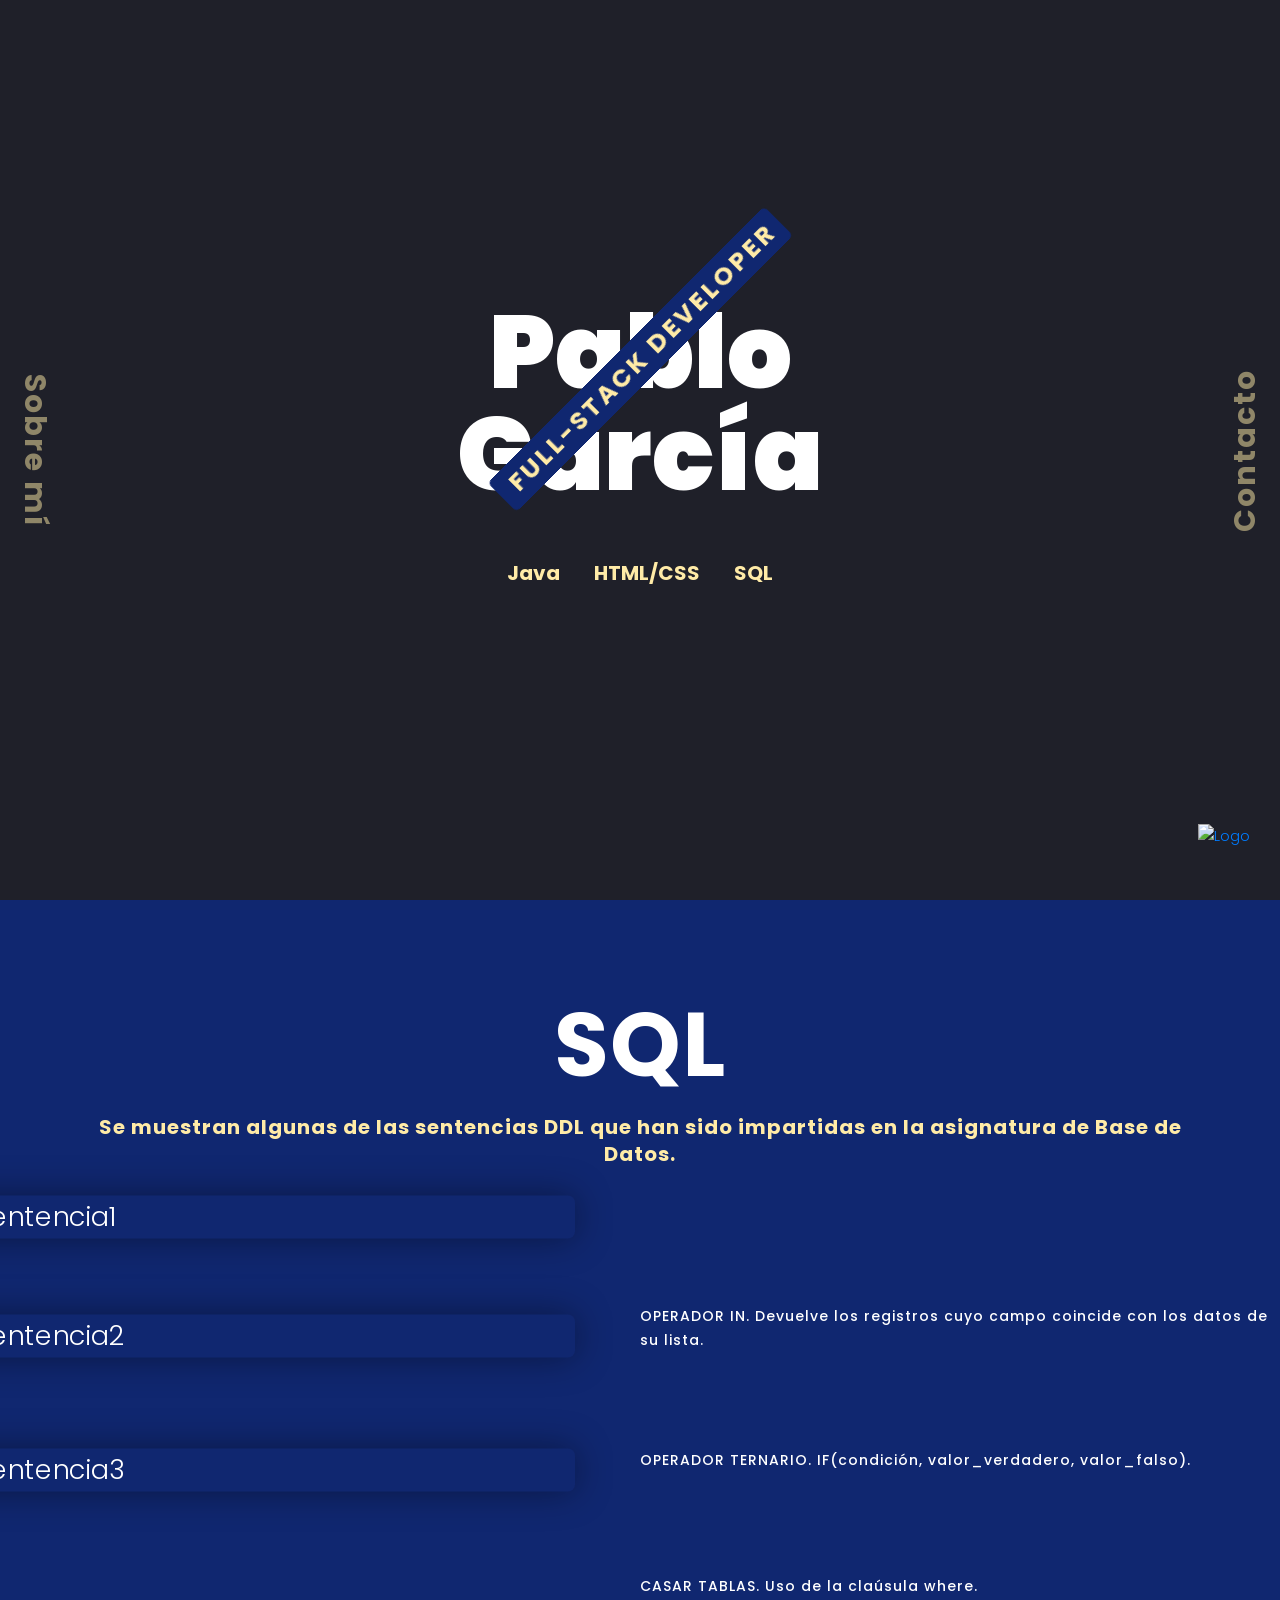
==== index.html @ b8b866cf "Web de Pablo García" ====
<!DOCTYPE html>
<html lang="en" >
<head>
  <meta charset="UTF-8">
  <title>Mi Landing Page</title>
  <link rel='stylesheet' href='https://cdnjs.cloudflare.com/ajax/libs/twitter-bootstrap/4.5.0/css/bootstrap.min.css'><link rel="stylesheet" href="./style.css">

</head>
<body>
<div class="hero-section">	
		<div class="about-text hover-target">Sobre mí</div>
		<div class="contact-text hover-target">Contacto</div>
		<div class="section-center">
			<div class="container-fluid">
				<div class="row justify-content-center">
					<div class="col-12 text-center">
						<h1>Pablo<br>García</h1>
					</div>
					<div class="col-12 text-center mb-2">
						<div class="dancing"><span>Full-stack developer</span></div>
					</div>
					<div class="col-12 text-center">
						<p>
							<span class="travel hover-target">Java</span> 
							<span class="wildlife hover-target">HTML/CSS</span> 
							<span class="nature hover-target">SQL</span>
						</p>
					</div>
				</div>
			</div>
		</div>
	</div>	
	<div class="about-section">	
		<div class="about-close hover-target"></div>
		<div class="section-center">
			<div class="container">
				<div class="row justify-content-center">
					<div class="col-12 text-center">
						<img src="https://i.ibb.co/6rzmS0B/Whats-App-Image-2024-04-01-at-13-31-17.jpg" alt="">
					</div>
					<div class="col-12 text-center">
						<p class="mb-0"><span>Sobre mí</span></p>
					</div>
					<div class="col-lg-8 text-center mt-3">
						<p class="mb-1">Estudiante del Ciclo Formativo de Grado Superior de Desarrollo de Aplicaciones Web en la academia Core Networks Sevilla con un amplio conocimiento en programación (Java, C#), bases de datos (SQL), desarrollo web (HTML, CSS, JavaScript), diseño de interfaces, resolución de problemas, trabajo en equipo y gestión de proyectos.</p>
					</div>
				</div>
			</div>
		</div>		
	</div>
	<div class="contact-section">	
		<div class="contact-close hover-target"></div>
		<div class="section-center">
			<div class="container">
				<div class="row justify-content-center">
					<div class="col-12 text-center">
						<a href="#" class="hover-target">pagarov@gmail.com</a>
					</div>
					<div class="col-12 text-center social mt-4">
						<a href="https://www.instagram.com/vluns_/" class="hover-target" target="_blank">instagram</a>
						<a href="www.linkedin.com/in/pablo-garcía-rodríguez-3ba9992b2" class="hover-target" target="_blank">linkedin</a>
						<a href="https://discord.com/channels/pablo01502" class="hover-target">discord</a>
					</div>
				</div>
			</div>
		</div>
	</div>
	<div class="travel-section">	
		<div class="travel-close hover-target"></div>
		<div class="container">
			<div class="row justify-content-center">
				<div class="col-12 text-center">
					<h3>Java</h3>
				</div>
				<div class="col-12 mt-3 text-center">
					<p><span>Proyectos realizados para la asignatura de Programación</span></p>
				</div>
				<div class="col-12 text-center">
					<p>En la elaboración de estos trabajos se han practicado las áreas de condicionales, bucles, arrays y Programación Orientada a Objetos con un cierto nivel de complejidad.</p>
				</div>
				<div class="col-md-6 col-lg-4 scd s1">
					<h3>Condicionales</h3>
					<p>En este proyecto se desarrolla un programa que permite al usuario calcular cuantos días de vacaciones le corresponde a un trabajador en función del tiempo que lleva cotizando en una empresa.</p>
					<img src="https://i.ibb.co/R2cSyH2/Captura-de-pantalla-20240401-205753.png" alt="Condicionales">
				</div>
				<div class="col-md-6 col-lg-4 scd s2">
					<h3>Bucles</h3>
					<p>Este programa reproduce un formulario de registro en el que se le solicita al usuario la contraseña tantas veces como sea nececesario para que ésta sea similar a la que se ha introducido por defecto dentro del software. Por cada equivocación, se generará una nueva iteración.</p>
					<img src="https://i.ibb.co/QKtZcYN/Captura-de-pantalla-20240401-202305.png" alt="Bucles">
				</div>
				<div class="col-md-6 col-lg-4 scd s3">
					<h3>Arrays</h3>
					<p>Con la elaboración de este proyecto, se pretenden afianzar los conocimientos adquiridos en cuanto a la sintaxis de los arrays. </p>
					<img src="https://i.ibb.co/rbj2V9B/Captura-de-pantalla-20240401-203954.png" alt="Arrays">
				</div>
				<div class="col-md-6 col-lg-4 scd s4">
					<h3>Proyecto Deportista</h3>
					<p>Este trabajo se basa en el desarrollo de un sistema para gestionar diversos deportes. Se pone en práctica los conocimientos de herencias empleando la clase base Deportista, donde se extienden y especializan propiedades y comportamientos para los jugadores de baloncesto y patinadores.</p>
					<img src="https://i.ibb.co/g3D9KT6/Captura-de-pantalla-20240401-194126.png" alt="Proyecto Deportista">
				</div>
				<div class="col-md-6 col-lg-4 scd s5">
					<h3>Proyecto Parking</h3>
					<p>Este programa se empleará para poder realizar diversas estimaciones relacionadas con la ocupación de un supuesto parking. Se podrá visualizar una clasificación de los coches que han sido contenidos dentro del recinto en función de diversos factores. Gracias a la elaboración de esta práctica se han afianzado los principales fundamentos de la POO, como pueden ser los distintos tipos de colecciones: <i>listas</i>, <i>sets</i> y <i>maps</i>.</p>
					<img src="https://i.ibb.co/g3D9KT6/Captura-de-pantalla-20240401-194126.png" alt="Proyecto Parking">
				</div>
			</div>
		</div>
	</div>
	<div class="wildlife-section">	
		<div class="wildlife-close hover-target"></div>
		<div class="container">
			<div class="row justify-content-center">
				<div class="col-12 text-center">
					<h3>HTML/CSS</h3>
				</div>
				<div class="col-12 mt-3 text-center">
					<p><span>Proyectos realizados para la asignatura de Lenguaje de Marcas</span></p>
				</div>
				<div class="col-12 text-center">
					<p>Se presenta una muestra representativa de los principales trabajos.</p>
				</div>
				<div class="col-md-6 col-lg-4">
					<img src="https://i.ibb.co/cgsGvdb/Captura-de-pantalla-20240401-212120.png" alt="proyecto1">
				</div>
				<div class="col-md-6 col-lg-4">
					<img src="https://i.ibb.co/2ZT8T5T/Captura-de-pantalla-20240401-212749.png" alt="proyecto2">
				</div>
				<div class="col-md-6 col-lg-4">
					<img src="https://i.ibb.co/yfHd8h9/Captura-de-pantalla-20240401-213306.png" alt="proyecto3">
				</div>
			</div>
		</div>
	</div>
	<div class="nature-section">	
		<div class="nature-close hover-target"></div>
		<div class="container">
			<div class="row justify-content-center column">
				<div class="col-12 text-center">
					<h3>SQL</h3>
				</div>
				<div class="col-12 mt-3 text-center">
					<p><span>Se muestran algunas de las sentencias DDL que han sido impartidas en la asignatura de Base de Datos.</span></p>
				</div>
				<div class="col-md-6 col-lg-4 ddl">
					<img src="https://i.ibb.co/4dJVt9h/Captura-de-pantalla-20240401-215729.png" alt="Sentencia1">
				</div>
				<p class="texto">OPERADOR IN. Devuelve los registros cuyo campo coincide con los datos de su lista.</p>
				<div class="col-md-6 col-lg-4 ddl2">
					<img src="https://i.ibb.co/4Kt5jFc/Captura-de-pantalla-20240401-221833.png" alt="Sentencia2">
				</div>
				<p class="texto2">OPERADOR TERNARIO. IF(condición, valor_verdadero, valor_falso).</p>
				<div class="col-md-6 col-lg-4 ddl">
					<img src="https://i.ibb.co/BGSQ9yV/Captura-de-pantalla-20240401-222219.png" alt="Sentencia3">
				</div>
				<p class="texto3">CASAR TABLAS. Uso de la claúsula where.</p>
			</div>
		</div>
	</div>
	<div class='cursor' id="cursor"></div>
	<div class='cursor2' id="cursor2"></div>
	<div class='cursor3' id="cursor3"></div>
	<a href="https://github.com/itspaulclear" class="logo hover-target" target="_blank">
		<img src="https://i.ibb.co/61H68HK/Logo.png" alt="Logo">
	</a>
  <script src='https://cdnjs.cloudflare.com/ajax/libs/jquery/3.3.1/jquery.min.js'></script><script  src="./script.js"></script>

</body>
</html>
---- style.css ----
@import url('https://fonts.googleapis.com/css?family=Poppins:100,100i,200,200i,300,300i,400,400i,500,500i,600,600i,700,700i,800,800i,900,900i');

body{
	font-family: 'Poppins', sans-serif;
	font-weight: 300;
	font-size: 15px;
	line-height: 1.6;
	color: #fff;
	background-color: #1f2029;
	overflow: hidden;
	height: 100vh;
	-webkit-transition: all 300ms linear;
	transition: all 300ms linear;
	perspective: 800px;
}
a {
	cursor: pointer;
}
a:hover {
	text-decoration: none;
}
::selection {
	color: #c4c3ca;
	background-color: #000;
}
::-moz-selection {
	color: #c4c3ca;
	background-color: #000;
}

.cursor,
.cursor2,
.cursor3{
	position: fixed;
	border-radius: 50%;	
	transform: translateX(-50%) translateY(-50%);
	pointer-events: none;
	left: -100px;
	top: 50%;
	mix-blend-mode: difference;
	-webkit-transition: all 300ms linear;
	transition: all 300ms linear;
}
.cursor{
	background-color: #fff;
	height: 0;
	width: 0;
	z-index: 99999;
}
.cursor2,.cursor3{
	height: 36px;
	width: 36px;
	z-index:99998;
	-webkit-transition:all 0.3s ease-out;
	transition:all 0.3s ease-out
}
.cursor2.hover,
.cursor3.hover{
	-webkit-transform:scale(2) translateX(-25%) translateY(-25%);
	transform:scale(2) translateX(-25%) translateY(-25%);
	border:none
}
.cursor2{
	border: 2px solid #fff;
}
.cursor2.hover{
	background: rgba(255,255,255,1);
	border-color: transparent;
}

@media screen and (max-width: 1200px){
	.cursor,.cursor2,.cursor3{
		display: none
	}
}

.hero-section {
    position: relative;
	width: 100%;
	display: block;
	overflow: hidden;
	height: 100vh;
	background-image: url('https://assets.codepen.io/1462889/photo.jpeg');
	background-size: cover;
	background-position: center;
	transform: scale(1) rotateX(0);
	box-shadow: 0 0 40px rgba(0,0,0,0.2);
	-webkit-transition: all 300ms linear;
	transition: all 300ms linear;
	-webkit-transition-delay: 400ms;
	transition-delay: 400ms;
	transform-origin: center top;
}
.hero-section h1{
    color: #fff;
	font-size: 8vw;
	line-height: 1;
	font-weight: 900;
}
.hero-section .dancing{
	letter-spacing: 1px;
	color: #ffeba7;
	font-size: 25px;
	line-height: 1;
	font-weight: 700;
	letter-spacing: 3px;
	text-transform: uppercase;
	transform: translateY(-175px) rotate(-45deg);
	z-index: 2;
}
.hero-section .dancing span{
	padding: 8px 15px;
	padding-right: 10px;
	display: inline-block;
	border-radius: 5px;
	background-color: #102770;
}
@media screen and (max-width: 580px){
	.hero-section .dancing{
		font-size: 18px;
	}
}
.hero-section p{
	font-size: 20px;
	line-height: 1;
	font-weight: 700;
	color: #ffeba7;
}
.hero-section p span{
	margin-left: 15px;
	margin-right: 15px;
	position: relative;
	display: inline-block;
	cursor: pointer;
}

body.about-on .hero-section {
	transform: scale(0.75);
	-webkit-transition-delay: 0ms;
	transition-delay: 0ms;
}
body.contact-on .hero-section {
	transform: scale(0.75);
	-webkit-transition-delay: 0ms;
	transition-delay: 0ms;
}
body.travel-on .hero-section {
	transform: rotateX(-10deg);
	-webkit-transition-delay: 0ms;
	transition-delay: 0ms;
}
body.wildlife-on .hero-section {
	transform: rotateX(-10deg);
	-webkit-transition-delay: 0ms;
	transition-delay: 0ms;
}
body.nature-on .hero-section {
	transform: rotateX(-10deg);
	-webkit-transition-delay: 0ms;
	transition-delay: 0ms;
}
.about-text {
    position: absolute;
	font-size: 30px;
	line-height: 1;
	opacity: 0.5;
	font-weight: 700;
	color: #ffeba7;
	letter-spacing: 2px;
	top: 50%;
	left: 20px;
	cursor: pointer;
	z-index: 2;
	-webkit-writing-mode: vertical-lr;
	writing-mode: vertical-lr;
	transform: translateY(-50%);
	-webkit-transition: all 200ms linear;
	transition: all 200ms linear;
}
.about-text:hover {
	opacity: 1;
}
.about-section {
    position: fixed;
	top: 0;
	left: 0;
	width: 100%;
	display: block;
	overflow: hidden;
	height: 100vh;
	background-color: #102770;
	transform: translateX(-100%);
	-webkit-transition: all 300ms linear;
	transition: all 300ms linear;
	z-index: 10;
}
body.about-on .about-section {
	transform: translateX(0);
	-webkit-transition-delay: 400ms;
	transition-delay: 400ms;
}
.about-close {
    position: absolute;
	top: 20px;
	right: 20px;
	width: 30px;
	display: block;
	overflow: hidden;
	height: 30px;
	-webkit-transition: all 200ms linear;
	transition: all 200ms linear;
	background-repeat: no-repeat;
	background-position: center;
	background-size: 36px 36px;
	background-image: url('http://www.ivang-design.com/svg-load/portfolio/close.svg');
	cursor: pointer;
	z-index: 11;
}
.about-close:hover {
    transform: rotate(90deg);
}
.section-center {
    position: absolute;
	width: 100%;
	left: 0;
	top: 50%;
	transform: translateY(-50%);
	z-index: 1;
}
.about-section img {
    width: 240px;
	height: 240px;
	object-fit: cover;
	border-radius: 50%;
	display: block;
	margin: 0 auto;
	box-shadow: 0 6px 25px rgba(255,235,167,.35);
}
.about-section p {
	letter-spacing: 1px;
	color: #fff;
	font-size: 16px;
	margin-top: 10px;
	font-weight: 500;
}
.about-section p span {
	letter-spacing: 1px;
	color: #ffeba7;
	font-size: 20px;
	font-weight: 700;
}

.contact-text {
    position: absolute;
	font-size: 30px;
	line-height: 1;
	opacity: 0.5;
	font-weight: 700;
	color: #ffeba7;
	letter-spacing: 2px;
	top: 50%;
	right: 20px;
	cursor: pointer;
	z-index: 2;
	-webkit-writing-mode: vertical-lr;
	writing-mode: vertical-lr;
	transform: translateY(-50%) rotate(180deg);
	-webkit-transition: all 200ms linear;
	transition: all 200ms linear;
}
.contact-text:hover {
	opacity: 1;
}
.contact-section {
    position: fixed;
	top: 0;
	left: 0;
	width: 100%;
	display: block;
	overflow: hidden;
	height: 100vh;
	background-color: #102770;
	transform: translateX(100%);
	-webkit-transition: all 300ms linear;
	transition: all 300ms linear;
	z-index: 10;
}
body.contact-on .contact-section {
	transform: translateX(0);
	-webkit-transition-delay: 400ms;
	transition-delay: 400ms;
}
.contact-close {
    position: absolute;
	top: 20px;
	right: 20px;
	width: 30px;
	display: block;
	overflow: hidden;
	height: 30px;
	-webkit-transition: all 200ms linear;
	transition: all 200ms linear;
	background-repeat: no-repeat;
	background-position: center;
	background-size: 36px 36px;
	background-image: url('http://www.ivang-design.com/svg-load/portfolio/close.svg');
	cursor: pointer;
	z-index: 11;
}
.contact-close:hover {
    transform: rotate(90deg);
}
.contact-section a{
    margin: 0 auto;
	font-size: 32px;
	font-weight: 900;
	letter-spacing: 1px;
	color: #fff;
  display: inline-block;
}
.contact-section .social a{
    margin-left: 8px;
	margin-right: 8px;
	font-size: 15px;
	font-weight: 700;
	letter-spacing: 1px;
	color: #ffeba7;
}
@media screen and (max-width: 580px){
	.contact-section a{
		font-size: 17px;
	}
	.contact-section .social a{
		margin-left: 3px;
		margin-right: 3px;
		font-size: 13px;
		letter-spacing: 0;
	}
}

.travel-section,
.wildlife-section,
.nature-section {
    position: fixed;
	top: 100%;
	left: 0;
	padding: 100px 0;
	width: 100%;
	height: 100vh;
	display: block;
	overflow-x: hidden;
	overflow-y: auto;
	background-color: #102770;
	-webkit-transition: all 300ms linear;
	transition: all 300ms linear;
	z-index: 10;
}
.travel-close,
.wildlife-close,
.nature-close {
    position: absolute;
	top: 20px;
	right: 20px;
	width: 30px;
	display: block;
	overflow: hidden;
	height: 30px;
	-webkit-transition: all 200ms linear;
	transition: all 200ms linear;
	background-repeat: no-repeat;
	background-position: center;
	background-size: 36px 36px;
	background-image: url('http://www.ivang-design.com/svg-load/portfolio/close.svg');
	cursor: pointer;
	z-index: 11;
}
.travel-close:hover,
.wildlife-close:hover,
.nature-close:hover {
    transform: rotate(90deg);
}
body.travel-on .travel-section {
	top: 0;
	-webkit-transition-delay: 400ms;
	transition-delay: 400ms;
}
body.wildlife-on .wildlife-section {
	top: 0;
	-webkit-transition-delay: 400ms;
	transition-delay: 400ms;
}
body.nature-on .nature-section {
	top: 0;
	-webkit-transition-delay: 400ms;
	transition-delay: 400ms;
}
.travel-section img,
.wildlife-section img,
.nature-section img {
	margin-top: 30px;
    width: 100%;
	height: auto;
	display: block;
	border-radius: 4px;
	box-shadow: 0 0 20px rgba(0,0,0,0.4);
}
.travel-section h3,
.wildlife-section h3,
.nature-section h3 {
	font-size: 7vw;
	line-height: 1;
	font-weight: 700;
	letter-spacing: 1px;
	color: #fff;
}
.travel-section p,
.wildlife-section p,
.nature-section p {
	font-size: 14px;
	line-height: 1.7;
	letter-spacing: 1px;
	font-weight: 500;
}
.travel-section p span,
.wildlife-section p span,
.nature-section p span {
	font-size: 20px;
	line-height: 1.3;
	font-weight: 700;
	color: #ffeba7;
}

.scd {
	margin-right: 67%;
	margin-bottom: 35px;
}

.scd h3 {
	margin-bottom: 30px;
	font-size: 70px;
}

.scd p {
	max-width: 155%;
}

.scd img {
	position: absolute;
	top: 70px;
	left: 40vw;
	width: 565px;
}

.s1 img {
	top: -5px;
	width: 110%;
}

.s2 img {
	top: 30px;
}

.s3 img {
	top: 5px;
	width: 110%;
}

.s4 img {
	top: 15px;
}

.s4 img {
	top: 50px;
}

.ddl {
	scale: 180%;
}

.ddl img {
	margin-bottom: 55px;
}

.ddl2 img {
	scale: 180%;
	margin-bottom: 90px;
}

.column {
	display: flex;
	flex-direction: column;
}

.texto {
	position: absolute;
	top: 45%;
	left: 50%;
}

.texto2 {
	position: absolute;
	top: 61%;
	left: 50%;
}

.texto3 {
	position: absolute;
	top: 75%;
	left: 50%;
}

.split {
	display: flex;
}

.logo {
	position: fixed;
	bottom: 30px;
	right: 30px;
	display: block;
	z-index: 200000;
	transition: all 250ms linear;
}

.logo img {
	height: 46px;
	width: auto;
	display: block;
	mix-blend-mode: difference;
}


@media (max-width: 1200px) {
	.hero-section .dancing{
		font-size: 15px;
		transform: translateY(-80px) rotate(-45deg);
	}
}

@media (max-width: 967px) {
	.hero-section h1{
		font-size: 11vw;
	}
	.hero-section p{
		font-size: 18px;
	}
	.hero-section p span{
		margin-left: 10px;
		margin-right: 10px;
	}
	.travel-section h3,
	.wildlife-section h3,
	.nature-section h3 {
		font-size: 13vw;
	}
}
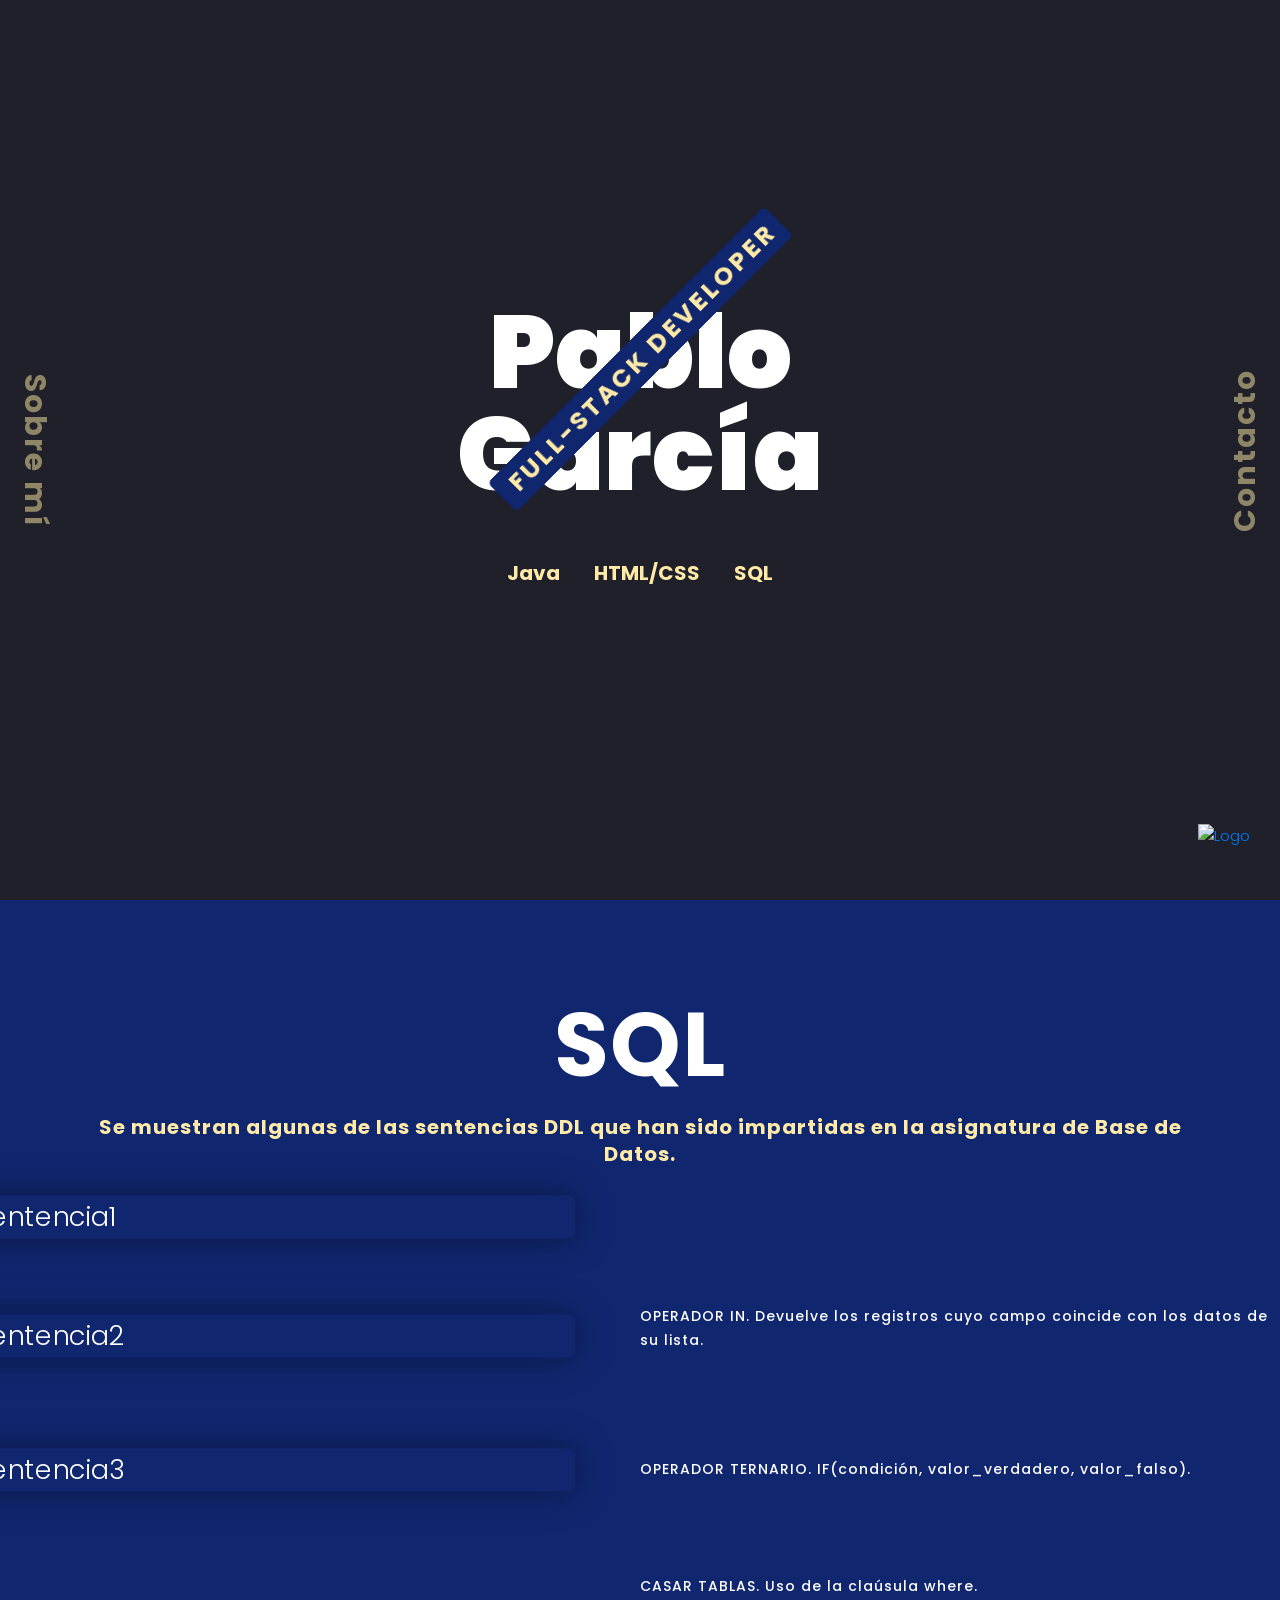
==== commit 22faeb20: "Add files via upload" ====
--- a/index.html
+++ b/index.html
@@ -1,168 +1,168 @@
-<!DOCTYPE html>
-<html lang="en" >
-<head>
-  <meta charset="UTF-8">
-  <title>Mi Landing Page</title>
-  <link rel='stylesheet' href='https://cdnjs.cloudflare.com/ajax/libs/twitter-bootstrap/4.5.0/css/bootstrap.min.css'><link rel="stylesheet" href="./style.css">
-
-</head>
-<body>
-<div class="hero-section">	
-		<div class="about-text hover-target">Sobre mí</div>
-		<div class="contact-text hover-target">Contacto</div>
-		<div class="section-center">
-			<div class="container-fluid">
-				<div class="row justify-content-center">
-					<div class="col-12 text-center">
-						<h1>Pablo<br>García</h1>
-					</div>
-					<div class="col-12 text-center mb-2">
-						<div class="dancing"><span>Full-stack developer</span></div>
-					</div>
-					<div class="col-12 text-center">
-						<p>
-							<span class="travel hover-target">Java</span> 
-							<span class="wildlife hover-target">HTML/CSS</span> 
-							<span class="nature hover-target">SQL</span>
-						</p>
-					</div>
-				</div>
-			</div>
-		</div>
-	</div>	
-	<div class="about-section">	
-		<div class="about-close hover-target"></div>
-		<div class="section-center">
-			<div class="container">
-				<div class="row justify-content-center">
-					<div class="col-12 text-center">
-						<img src="https://i.ibb.co/6rzmS0B/Whats-App-Image-2024-04-01-at-13-31-17.jpg" alt="">
-					</div>
-					<div class="col-12 text-center">
-						<p class="mb-0"><span>Sobre mí</span></p>
-					</div>
-					<div class="col-lg-8 text-center mt-3">
-						<p class="mb-1">Estudiante del Ciclo Formativo de Grado Superior de Desarrollo de Aplicaciones Web en la academia Core Networks Sevilla con un amplio conocimiento en programación (Java, C#), bases de datos (SQL), desarrollo web (HTML, CSS, JavaScript), diseño de interfaces, resolución de problemas, trabajo en equipo y gestión de proyectos.</p>
-					</div>
-				</div>
-			</div>
-		</div>		
-	</div>
-	<div class="contact-section">	
-		<div class="contact-close hover-target"></div>
-		<div class="section-center">
-			<div class="container">
-				<div class="row justify-content-center">
-					<div class="col-12 text-center">
-						<a href="#" class="hover-target">pagarov@gmail.com</a>
-					</div>
-					<div class="col-12 text-center social mt-4">
-						<a href="https://www.instagram.com/vluns_/" class="hover-target" target="_blank">instagram</a>
-						<a href="www.linkedin.com/in/pablo-garcía-rodríguez-3ba9992b2" class="hover-target" target="_blank">linkedin</a>
-						<a href="https://discord.com/channels/pablo01502" class="hover-target">discord</a>
-					</div>
-				</div>
-			</div>
-		</div>
-	</div>
-	<div class="travel-section">	
-		<div class="travel-close hover-target"></div>
-		<div class="container">
-			<div class="row justify-content-center">
-				<div class="col-12 text-center">
-					<h3>Java</h3>
-				</div>
-				<div class="col-12 mt-3 text-center">
-					<p><span>Proyectos realizados para la asignatura de Programación</span></p>
-				</div>
-				<div class="col-12 text-center">
-					<p>En la elaboración de estos trabajos se han practicado las áreas de condicionales, bucles, arrays y Programación Orientada a Objetos con un cierto nivel de complejidad.</p>
-				</div>
-				<div class="col-md-6 col-lg-4 scd s1">
-					<h3>Condicionales</h3>
-					<p>En este proyecto se desarrolla un programa que permite al usuario calcular cuantos días de vacaciones le corresponde a un trabajador en función del tiempo que lleva cotizando en una empresa.</p>
-					<img src="https://i.ibb.co/R2cSyH2/Captura-de-pantalla-20240401-205753.png" alt="Condicionales">
-				</div>
-				<div class="col-md-6 col-lg-4 scd s2">
-					<h3>Bucles</h3>
-					<p>Este programa reproduce un formulario de registro en el que se le solicita al usuario la contraseña tantas veces como sea nececesario para que ésta sea similar a la que se ha introducido por defecto dentro del software. Por cada equivocación, se generará una nueva iteración.</p>
-					<img src="https://i.ibb.co/QKtZcYN/Captura-de-pantalla-20240401-202305.png" alt="Bucles">
-				</div>
-				<div class="col-md-6 col-lg-4 scd s3">
-					<h3>Arrays</h3>
-					<p>Con la elaboración de este proyecto, se pretenden afianzar los conocimientos adquiridos en cuanto a la sintaxis de los arrays. </p>
-					<img src="https://i.ibb.co/rbj2V9B/Captura-de-pantalla-20240401-203954.png" alt="Arrays">
-				</div>
-				<div class="col-md-6 col-lg-4 scd s4">
-					<h3>Proyecto Deportista</h3>
-					<p>Este trabajo se basa en el desarrollo de un sistema para gestionar diversos deportes. Se pone en práctica los conocimientos de herencias empleando la clase base Deportista, donde se extienden y especializan propiedades y comportamientos para los jugadores de baloncesto y patinadores.</p>
-					<img src="https://i.ibb.co/g3D9KT6/Captura-de-pantalla-20240401-194126.png" alt="Proyecto Deportista">
-				</div>
-				<div class="col-md-6 col-lg-4 scd s5">
-					<h3>Proyecto Parking</h3>
-					<p>Este programa se empleará para poder realizar diversas estimaciones relacionadas con la ocupación de un supuesto parking. Se podrá visualizar una clasificación de los coches que han sido contenidos dentro del recinto en función de diversos factores. Gracias a la elaboración de esta práctica se han afianzado los principales fundamentos de la POO, como pueden ser los distintos tipos de colecciones: <i>listas</i>, <i>sets</i> y <i>maps</i>.</p>
-					<img src="https://i.ibb.co/g3D9KT6/Captura-de-pantalla-20240401-194126.png" alt="Proyecto Parking">
-				</div>
-			</div>
-		</div>
-	</div>
-	<div class="wildlife-section">	
-		<div class="wildlife-close hover-target"></div>
-		<div class="container">
-			<div class="row justify-content-center">
-				<div class="col-12 text-center">
-					<h3>HTML/CSS</h3>
-				</div>
-				<div class="col-12 mt-3 text-center">
-					<p><span>Proyectos realizados para la asignatura de Lenguaje de Marcas</span></p>
-				</div>
-				<div class="col-12 text-center">
-					<p>Se presenta una muestra representativa de los principales trabajos.</p>
-				</div>
-				<div class="col-md-6 col-lg-4">
-					<img src="https://i.ibb.co/cgsGvdb/Captura-de-pantalla-20240401-212120.png" alt="proyecto1">
-				</div>
-				<div class="col-md-6 col-lg-4">
-					<img src="https://i.ibb.co/2ZT8T5T/Captura-de-pantalla-20240401-212749.png" alt="proyecto2">
-				</div>
-				<div class="col-md-6 col-lg-4">
-					<img src="https://i.ibb.co/yfHd8h9/Captura-de-pantalla-20240401-213306.png" alt="proyecto3">
-				</div>
-			</div>
-		</div>
-	</div>
-	<div class="nature-section">	
-		<div class="nature-close hover-target"></div>
-		<div class="container">
-			<div class="row justify-content-center column">
-				<div class="col-12 text-center">
-					<h3>SQL</h3>
-				</div>
-				<div class="col-12 mt-3 text-center">
-					<p><span>Se muestran algunas de las sentencias DDL que han sido impartidas en la asignatura de Base de Datos.</span></p>
-				</div>
-				<div class="col-md-6 col-lg-4 ddl">
-					<img src="https://i.ibb.co/4dJVt9h/Captura-de-pantalla-20240401-215729.png" alt="Sentencia1">
-				</div>
-				<p class="texto">OPERADOR IN. Devuelve los registros cuyo campo coincide con los datos de su lista.</p>
-				<div class="col-md-6 col-lg-4 ddl2">
-					<img src="https://i.ibb.co/4Kt5jFc/Captura-de-pantalla-20240401-221833.png" alt="Sentencia2">
-				</div>
-				<p class="texto2">OPERADOR TERNARIO. IF(condición, valor_verdadero, valor_falso).</p>
-				<div class="col-md-6 col-lg-4 ddl">
-					<img src="https://i.ibb.co/BGSQ9yV/Captura-de-pantalla-20240401-222219.png" alt="Sentencia3">
-				</div>
-				<p class="texto3">CASAR TABLAS. Uso de la claúsula where.</p>
-			</div>
-		</div>
-	</div>
-	<div class='cursor' id="cursor"></div>
-	<div class='cursor2' id="cursor2"></div>
-	<div class='cursor3' id="cursor3"></div>
-	<a href="https://github.com/itspaulclear" class="logo hover-target" target="_blank">
-		<img src="https://i.ibb.co/61H68HK/Logo.png" alt="Logo">
-	</a>
-  <script src='https://cdnjs.cloudflare.com/ajax/libs/jquery/3.3.1/jquery.min.js'></script><script  src="./script.js"></script>
-
-</body>
-</html>
+<!DOCTYPE html>
+<html lang="en" >
+<head>
+  <meta charset="UTF-8">
+  <title>Mi Landing Page</title>
+  <link rel='stylesheet' href='https://cdnjs.cloudflare.com/ajax/libs/twitter-bootstrap/4.5.0/css/bootstrap.min.css'><link rel="stylesheet" href="./style.css">
+
+</head>
+<body>
+<div class="hero-section">	
+		<div class="about-text hover-target">Sobre mí</div>
+		<div class="contact-text hover-target">Contacto</div>
+		<div class="section-center">
+			<div class="container-fluid">
+				<div class="row justify-content-center">
+					<div class="col-12 text-center">
+						<h1>Pablo<br>García</h1>
+					</div>
+					<div class="col-12 text-center mb-2">
+						<div class="dancing"><span>Full-stack developer</span></div>
+					</div>
+					<div class="col-12 text-center">
+						<p>
+							<span class="travel hover-target">Java</span> 
+							<span class="wildlife hover-target">HTML/CSS</span> 
+							<span class="nature hover-target">SQL</span>
+						</p>
+					</div>
+				</div>
+			</div>
+		</div>
+	</div>	
+	<div class="about-section">	
+		<div class="about-close hover-target"></div>
+		<div class="section-center">
+			<div class="container">
+				<div class="row justify-content-center">
+					<div class="col-12 text-center">
+						<img src="https://i.ibb.co/6rzmS0B/Whats-App-Image-2024-04-01-at-13-31-17.jpg" alt="">
+					</div>
+					<div class="col-12 text-center">
+						<p class="mb-0"><span>Sobre mí</span></p>
+					</div>
+					<div class="col-lg-8 text-center mt-3">
+						<p class="mb-1">Estudiante del Ciclo Formativo de Grado Superior de Desarrollo de Aplicaciones Web en la academia Core Networks Sevilla con un amplio conocimiento en lenguajes de programación (Java, Javascript), bases de datos (SQL), desarrollo web (HTML, CSS), diseño de interfaces, resolución de problemas, trabajo en equipo y gestión de proyectos.</p>
+					</div>
+				</div>
+			</div>
+		</div>		
+	</div>
+	<div class="contact-section">	
+		<div class="contact-close hover-target"></div>
+		<div class="section-center">
+			<div class="container">
+				<div class="row justify-content-center">
+					<div class="col-12 text-center">
+						<a href="#" class="hover-target">pagarov@gmail.com</a>
+					</div>
+					<div class="col-12 text-center social mt-4">
+						<a href="https://www.instagram.com/vluns_/" class="hover-target" target="_blank">instagram</a>
+						<a href="www.linkedin.com/in/pablo-garcía-rodríguez-3ba9992b2" class="hover-target" target="_blank">linkedin</a>
+						<a href="https://discord.com/channels/pablo01502" class="hover-target">discord</a>
+					</div>
+				</div>
+			</div>
+		</div>
+	</div>
+	<div class="travel-section">	
+		<div class="travel-close hover-target"></div>
+		<div class="container">
+			<div class="row justify-content-center">
+				<div class="col-12 text-center">
+					<h3>Java</h3>
+				</div>
+				<div class="col-12 mt-3 text-center">
+					<p><span>Proyectos realizados para la asignatura de Programación</span></p>
+				</div>
+				<div class="col-12 text-center">
+					<p>En la elaboración de estos trabajos se han practicado las áreas de condicionales, bucles, arrays y Programación Orientada a Objetos con un cierto nivel de complejidad.</p>
+				</div>
+				<div class="col-md-6 col-lg-4 scd s1">
+					<h3>Condicionales</h3>
+					<p>En este proyecto se desarrolla un programa que permite al usuario calcular cuantos días de vacaciones le corresponde a un trabajador en función del tiempo que lleva cotizando en una empresa.</p>
+					<img src="https://i.ibb.co/R2cSyH2/Captura-de-pantalla-20240401-205753.png" alt="Condicionales">
+				</div>
+				<div class="col-md-6 col-lg-4 scd s2">
+					<h3>Bucles</h3>
+					<p>Este programa reproduce un formulario de registro en el que se le solicita al usuario la contraseña tantas veces como sea nececesario para que ésta sea similar a la que se ha introducido por defecto dentro del software. Por cada equivocación, se generará una nueva iteración.</p>
+					<img src="https://i.ibb.co/QKtZcYN/Captura-de-pantalla-20240401-202305.png" alt="Bucles">
+				</div>
+				<div class="col-md-6 col-lg-4 scd s3">
+					<h3>Arrays</h3>
+					<p>Con la elaboración de este proyecto, se pretenden afianzar los conocimientos adquiridos en cuanto a la sintaxis de los arrays. </p>
+					<img src="https://i.ibb.co/rbj2V9B/Captura-de-pantalla-20240401-203954.png" alt="Arrays">
+				</div>
+				<div class="col-md-6 col-lg-4 scd s4">
+					<h3>Proyecto Deportista</h3>
+					<p>Este trabajo se basa en el desarrollo de un sistema para gestionar diversos deportes. Se pone en práctica los conocimientos de herencias empleando la clase base Deportista, donde se extienden y especializan propiedades y comportamientos para los jugadores de baloncesto y patinadores.</p>
+					<img src="https://i.ibb.co/g3D9KT6/Captura-de-pantalla-20240401-194126.png" alt="Proyecto Deportista">
+				</div>
+				<div class="col-md-6 col-lg-4 scd s5">
+					<h3>Proyecto Parking</h3>
+					<p>Este programa se empleará para poder realizar diversas estimaciones relacionadas con la ocupación de un supuesto parking. Se podrá visualizar una clasificación de los coches que han sido contenidos dentro del recinto en función de diversos factores. Gracias a la elaboración de esta práctica se han afianzado los principales fundamentos de la POO, como pueden ser los distintos tipos de colecciones: <i>listas</i>, <i>sets</i> y <i>maps</i>.</p>
+					<img src="https://i.ibb.co/ZhhdbQf/Captura-de-pantalla-2024-04-02-103127.png" alt="Proyecto Parking">
+				</div>
+			</div>
+		</div>
+	</div>
+	<div class="wildlife-section">	
+		<div class="wildlife-close hover-target"></div>
+		<div class="container">
+			<div class="row justify-content-center">
+				<div class="col-12 text-center">
+					<h3>HTML/CSS</h3>
+				</div>
+				<div class="col-12 mt-3 text-center">
+					<p><span>Proyectos realizados para la asignatura de Lenguaje de Marcas</span></p>
+				</div>
+				<div class="col-12 text-center">
+					<p>Se presenta una muestra representativa de los principales trabajos.</p>
+				</div>
+				<div class="col-md-6 col-lg-4">
+					<img src="https://i.ibb.co/cgsGvdb/Captura-de-pantalla-20240401-212120.png" alt="proyecto1">
+				</div>
+				<div class="col-md-6 col-lg-4">
+					<img src="https://i.ibb.co/2ZT8T5T/Captura-de-pantalla-20240401-212749.png" alt="proyecto2">
+				</div>
+				<div class="col-md-6 col-lg-4">
+					<img src="https://i.ibb.co/yfHd8h9/Captura-de-pantalla-20240401-213306.png" alt="proyecto3">
+				</div>
+			</div>
+		</div>
+	</div>
+	<div class="nature-section">	
+		<div class="nature-close hover-target"></div>
+		<div class="container">
+			<div class="row justify-content-center column">
+				<div class="col-12 text-center">
+					<h3>SQL</h3>
+				</div>
+				<div class="col-12 mt-3 text-center">
+					<p><span>Se muestran algunas de las sentencias DDL que han sido impartidas en la asignatura de Base de Datos.</span></p>
+				</div>
+				<div class="col-md-6 col-lg-4 ddl">
+					<img src="https://i.ibb.co/4dJVt9h/Captura-de-pantalla-20240401-215729.png" alt="Sentencia1">
+				</div>
+				<p class="texto">OPERADOR IN. Devuelve los registros cuyo campo coincide con los datos de su lista.</p>
+				<div class="col-md-6 col-lg-4 ddl2">
+					<img src="https://i.ibb.co/4Kt5jFc/Captura-de-pantalla-20240401-221833.png" alt="Sentencia2">
+				</div>
+				<p class="texto2">OPERADOR TERNARIO. IF(condición, valor_verdadero, valor_falso).</p>
+				<div class="col-md-6 col-lg-4 ddl">
+					<img src="https://i.ibb.co/BGSQ9yV/Captura-de-pantalla-20240401-222219.png" alt="Sentencia3">
+				</div>
+				<p class="texto3">CASAR TABLAS. Uso de la claúsula where.</p>
+			</div>
+		</div>
+	</div>
+	<div class='cursor' id="cursor"></div>
+	<div class='cursor2' id="cursor2"></div>
+	<div class='cursor3' id="cursor3"></div>
+	<a href="https://github.com/itspaulclear" class="logo hover-target" target="_blank">
+		<img src="https://i.ibb.co/61H68HK/Logo.png" alt="Logo">
+	</a>
+  <script src='https://cdnjs.cloudflare.com/ajax/libs/jquery/3.3.1/jquery.min.js'></script><script  src="./script.js"></script>
+
+</body>
+</html>
--- a/style.css
+++ b/style.css
@@ -1,556 +1,560 @@
-@import url('https://fonts.googleapis.com/css?family=Poppins:100,100i,200,200i,300,300i,400,400i,500,500i,600,600i,700,700i,800,800i,900,900i');
-
-body{
-	font-family: 'Poppins', sans-serif;
-	font-weight: 300;
-	font-size: 15px;
-	line-height: 1.6;
-	color: #fff;
-	background-color: #1f2029;
-	overflow: hidden;
-	height: 100vh;
-	-webkit-transition: all 300ms linear;
-	transition: all 300ms linear;
-	perspective: 800px;
-}
-a {
-	cursor: pointer;
-}
-a:hover {
-	text-decoration: none;
-}
-::selection {
-	color: #c4c3ca;
-	background-color: #000;
-}
-::-moz-selection {
-	color: #c4c3ca;
-	background-color: #000;
-}
-
-.cursor,
-.cursor2,
-.cursor3{
-	position: fixed;
-	border-radius: 50%;	
-	transform: translateX(-50%) translateY(-50%);
-	pointer-events: none;
-	left: -100px;
-	top: 50%;
-	mix-blend-mode: difference;
-	-webkit-transition: all 300ms linear;
-	transition: all 300ms linear;
-}
-.cursor{
-	background-color: #fff;
-	height: 0;
-	width: 0;
-	z-index: 99999;
-}
-.cursor2,.cursor3{
-	height: 36px;
-	width: 36px;
-	z-index:99998;
-	-webkit-transition:all 0.3s ease-out;
-	transition:all 0.3s ease-out
-}
-.cursor2.hover,
-.cursor3.hover{
-	-webkit-transform:scale(2) translateX(-25%) translateY(-25%);
-	transform:scale(2) translateX(-25%) translateY(-25%);
-	border:none
-}
-.cursor2{
-	border: 2px solid #fff;
-}
-.cursor2.hover{
-	background: rgba(255,255,255,1);
-	border-color: transparent;
-}
-
-@media screen and (max-width: 1200px){
-	.cursor,.cursor2,.cursor3{
-		display: none
-	}
-}
-
-.hero-section {
-    position: relative;
-	width: 100%;
-	display: block;
-	overflow: hidden;
-	height: 100vh;
-	background-image: url('https://assets.codepen.io/1462889/photo.jpeg');
-	background-size: cover;
-	background-position: center;
-	transform: scale(1) rotateX(0);
-	box-shadow: 0 0 40px rgba(0,0,0,0.2);
-	-webkit-transition: all 300ms linear;
-	transition: all 300ms linear;
-	-webkit-transition-delay: 400ms;
-	transition-delay: 400ms;
-	transform-origin: center top;
-}
-.hero-section h1{
-    color: #fff;
-	font-size: 8vw;
-	line-height: 1;
-	font-weight: 900;
-}
-.hero-section .dancing{
-	letter-spacing: 1px;
-	color: #ffeba7;
-	font-size: 25px;
-	line-height: 1;
-	font-weight: 700;
-	letter-spacing: 3px;
-	text-transform: uppercase;
-	transform: translateY(-175px) rotate(-45deg);
-	z-index: 2;
-}
-.hero-section .dancing span{
-	padding: 8px 15px;
-	padding-right: 10px;
-	display: inline-block;
-	border-radius: 5px;
-	background-color: #102770;
-}
-@media screen and (max-width: 580px){
-	.hero-section .dancing{
-		font-size: 18px;
-	}
-}
-.hero-section p{
-	font-size: 20px;
-	line-height: 1;
-	font-weight: 700;
-	color: #ffeba7;
-}
-.hero-section p span{
-	margin-left: 15px;
-	margin-right: 15px;
-	position: relative;
-	display: inline-block;
-	cursor: pointer;
-}
-
-body.about-on .hero-section {
-	transform: scale(0.75);
-	-webkit-transition-delay: 0ms;
-	transition-delay: 0ms;
-}
-body.contact-on .hero-section {
-	transform: scale(0.75);
-	-webkit-transition-delay: 0ms;
-	transition-delay: 0ms;
-}
-body.travel-on .hero-section {
-	transform: rotateX(-10deg);
-	-webkit-transition-delay: 0ms;
-	transition-delay: 0ms;
-}
-body.wildlife-on .hero-section {
-	transform: rotateX(-10deg);
-	-webkit-transition-delay: 0ms;
-	transition-delay: 0ms;
-}
-body.nature-on .hero-section {
-	transform: rotateX(-10deg);
-	-webkit-transition-delay: 0ms;
-	transition-delay: 0ms;
-}
-.about-text {
-    position: absolute;
-	font-size: 30px;
-	line-height: 1;
-	opacity: 0.5;
-	font-weight: 700;
-	color: #ffeba7;
-	letter-spacing: 2px;
-	top: 50%;
-	left: 20px;
-	cursor: pointer;
-	z-index: 2;
-	-webkit-writing-mode: vertical-lr;
-	writing-mode: vertical-lr;
-	transform: translateY(-50%);
-	-webkit-transition: all 200ms linear;
-	transition: all 200ms linear;
-}
-.about-text:hover {
-	opacity: 1;
-}
-.about-section {
-    position: fixed;
-	top: 0;
-	left: 0;
-	width: 100%;
-	display: block;
-	overflow: hidden;
-	height: 100vh;
-	background-color: #102770;
-	transform: translateX(-100%);
-	-webkit-transition: all 300ms linear;
-	transition: all 300ms linear;
-	z-index: 10;
-}
-body.about-on .about-section {
-	transform: translateX(0);
-	-webkit-transition-delay: 400ms;
-	transition-delay: 400ms;
-}
-.about-close {
-    position: absolute;
-	top: 20px;
-	right: 20px;
-	width: 30px;
-	display: block;
-	overflow: hidden;
-	height: 30px;
-	-webkit-transition: all 200ms linear;
-	transition: all 200ms linear;
-	background-repeat: no-repeat;
-	background-position: center;
-	background-size: 36px 36px;
-	background-image: url('http://www.ivang-design.com/svg-load/portfolio/close.svg');
-	cursor: pointer;
-	z-index: 11;
-}
-.about-close:hover {
-    transform: rotate(90deg);
-}
-.section-center {
-    position: absolute;
-	width: 100%;
-	left: 0;
-	top: 50%;
-	transform: translateY(-50%);
-	z-index: 1;
-}
-.about-section img {
-    width: 240px;
-	height: 240px;
-	object-fit: cover;
-	border-radius: 50%;
-	display: block;
-	margin: 0 auto;
-	box-shadow: 0 6px 25px rgba(255,235,167,.35);
-}
-.about-section p {
-	letter-spacing: 1px;
-	color: #fff;
-	font-size: 16px;
-	margin-top: 10px;
-	font-weight: 500;
-}
-.about-section p span {
-	letter-spacing: 1px;
-	color: #ffeba7;
-	font-size: 20px;
-	font-weight: 700;
-}
-
-.contact-text {
-    position: absolute;
-	font-size: 30px;
-	line-height: 1;
-	opacity: 0.5;
-	font-weight: 700;
-	color: #ffeba7;
-	letter-spacing: 2px;
-	top: 50%;
-	right: 20px;
-	cursor: pointer;
-	z-index: 2;
-	-webkit-writing-mode: vertical-lr;
-	writing-mode: vertical-lr;
-	transform: translateY(-50%) rotate(180deg);
-	-webkit-transition: all 200ms linear;
-	transition: all 200ms linear;
-}
-.contact-text:hover {
-	opacity: 1;
-}
-.contact-section {
-    position: fixed;
-	top: 0;
-	left: 0;
-	width: 100%;
-	display: block;
-	overflow: hidden;
-	height: 100vh;
-	background-color: #102770;
-	transform: translateX(100%);
-	-webkit-transition: all 300ms linear;
-	transition: all 300ms linear;
-	z-index: 10;
-}
-body.contact-on .contact-section {
-	transform: translateX(0);
-	-webkit-transition-delay: 400ms;
-	transition-delay: 400ms;
-}
-.contact-close {
-    position: absolute;
-	top: 20px;
-	right: 20px;
-	width: 30px;
-	display: block;
-	overflow: hidden;
-	height: 30px;
-	-webkit-transition: all 200ms linear;
-	transition: all 200ms linear;
-	background-repeat: no-repeat;
-	background-position: center;
-	background-size: 36px 36px;
-	background-image: url('http://www.ivang-design.com/svg-load/portfolio/close.svg');
-	cursor: pointer;
-	z-index: 11;
-}
-.contact-close:hover {
-    transform: rotate(90deg);
-}
-.contact-section a{
-    margin: 0 auto;
-	font-size: 32px;
-	font-weight: 900;
-	letter-spacing: 1px;
-	color: #fff;
-  display: inline-block;
-}
-.contact-section .social a{
-    margin-left: 8px;
-	margin-right: 8px;
-	font-size: 15px;
-	font-weight: 700;
-	letter-spacing: 1px;
-	color: #ffeba7;
-}
-@media screen and (max-width: 580px){
-	.contact-section a{
-		font-size: 17px;
-	}
-	.contact-section .social a{
-		margin-left: 3px;
-		margin-right: 3px;
-		font-size: 13px;
-		letter-spacing: 0;
-	}
-}
-
-.travel-section,
-.wildlife-section,
-.nature-section {
-    position: fixed;
-	top: 100%;
-	left: 0;
-	padding: 100px 0;
-	width: 100%;
-	height: 100vh;
-	display: block;
-	overflow-x: hidden;
-	overflow-y: auto;
-	background-color: #102770;
-	-webkit-transition: all 300ms linear;
-	transition: all 300ms linear;
-	z-index: 10;
-}
-.travel-close,
-.wildlife-close,
-.nature-close {
-    position: absolute;
-	top: 20px;
-	right: 20px;
-	width: 30px;
-	display: block;
-	overflow: hidden;
-	height: 30px;
-	-webkit-transition: all 200ms linear;
-	transition: all 200ms linear;
-	background-repeat: no-repeat;
-	background-position: center;
-	background-size: 36px 36px;
-	background-image: url('http://www.ivang-design.com/svg-load/portfolio/close.svg');
-	cursor: pointer;
-	z-index: 11;
-}
-.travel-close:hover,
-.wildlife-close:hover,
-.nature-close:hover {
-    transform: rotate(90deg);
-}
-body.travel-on .travel-section {
-	top: 0;
-	-webkit-transition-delay: 400ms;
-	transition-delay: 400ms;
-}
-body.wildlife-on .wildlife-section {
-	top: 0;
-	-webkit-transition-delay: 400ms;
-	transition-delay: 400ms;
-}
-body.nature-on .nature-section {
-	top: 0;
-	-webkit-transition-delay: 400ms;
-	transition-delay: 400ms;
-}
-.travel-section img,
-.wildlife-section img,
-.nature-section img {
-	margin-top: 30px;
-    width: 100%;
-	height: auto;
-	display: block;
-	border-radius: 4px;
-	box-shadow: 0 0 20px rgba(0,0,0,0.4);
-}
-.travel-section h3,
-.wildlife-section h3,
-.nature-section h3 {
-	font-size: 7vw;
-	line-height: 1;
-	font-weight: 700;
-	letter-spacing: 1px;
-	color: #fff;
-}
-.travel-section p,
-.wildlife-section p,
-.nature-section p {
-	font-size: 14px;
-	line-height: 1.7;
-	letter-spacing: 1px;
-	font-weight: 500;
-}
-.travel-section p span,
-.wildlife-section p span,
-.nature-section p span {
-	font-size: 20px;
-	line-height: 1.3;
-	font-weight: 700;
-	color: #ffeba7;
-}
-
-.scd {
-	margin-right: 67%;
-	margin-bottom: 35px;
-}
-
-.scd h3 {
-	margin-bottom: 30px;
-	font-size: 70px;
-}
-
-.scd p {
-	max-width: 155%;
-}
-
-.scd img {
-	position: absolute;
-	top: 70px;
-	left: 40vw;
-	width: 565px;
-}
-
-.s1 img {
-	top: -5px;
-	width: 110%;
-}
-
-.s2 img {
-	top: 30px;
-}
-
-.s3 img {
-	top: 5px;
-	width: 110%;
-}
-
-.s4 img {
-	top: 15px;
-}
-
-.s4 img {
-	top: 50px;
-}
-
-.ddl {
-	scale: 180%;
-}
-
-.ddl img {
-	margin-bottom: 55px;
-}
-
-.ddl2 img {
-	scale: 180%;
-	margin-bottom: 90px;
-}
-
-.column {
-	display: flex;
-	flex-direction: column;
-}
-
-.texto {
-	position: absolute;
-	top: 45%;
-	left: 50%;
-}
-
-.texto2 {
-	position: absolute;
-	top: 61%;
-	left: 50%;
-}
-
-.texto3 {
-	position: absolute;
-	top: 75%;
-	left: 50%;
-}
-
-.split {
-	display: flex;
-}
-
-.logo {
-	position: fixed;
-	bottom: 30px;
-	right: 30px;
-	display: block;
-	z-index: 200000;
-	transition: all 250ms linear;
-}
-
-.logo img {
-	height: 46px;
-	width: auto;
-	display: block;
-	mix-blend-mode: difference;
-}
-
-
-@media (max-width: 1200px) {
-	.hero-section .dancing{
-		font-size: 15px;
-		transform: translateY(-80px) rotate(-45deg);
-	}
-}
-
-@media (max-width: 967px) {
-	.hero-section h1{
-		font-size: 11vw;
-	}
-	.hero-section p{
-		font-size: 18px;
-	}
-	.hero-section p span{
-		margin-left: 10px;
-		margin-right: 10px;
-	}
-	.travel-section h3,
-	.wildlife-section h3,
-	.nature-section h3 {
-		font-size: 13vw;
-	}
+@import url('https://fonts.googleapis.com/css?family=Poppins:100,100i,200,200i,300,300i,400,400i,500,500i,600,600i,700,700i,800,800i,900,900i');
+
+body{
+	font-family: 'Poppins', sans-serif;
+	font-weight: 300;
+	font-size: 15px;
+	line-height: 1.6;
+	color: #fff;
+	background-color: #1f2029;
+	overflow: hidden;
+	height: 100vh;
+	-webkit-transition: all 300ms linear;
+	transition: all 300ms linear;
+	perspective: 800px;
+}
+a {
+	cursor: pointer;
+}
+a:hover {
+	text-decoration: none;
+}
+::selection {
+	color: #c4c3ca;
+	background-color: #000;
+}
+::-moz-selection {
+	color: #c4c3ca;
+	background-color: #000;
+}
+
+.cursor,
+.cursor2,
+.cursor3{
+	position: fixed;
+	border-radius: 50%;	
+	transform: translateX(-50%) translateY(-50%);
+	pointer-events: none;
+	left: -100px;
+	top: 50%;
+	mix-blend-mode: difference;
+	-webkit-transition: all 300ms linear;
+	transition: all 300ms linear;
+}
+.cursor{
+	background-color: #fff;
+	height: 0;
+	width: 0;
+	z-index: 99999;
+}
+.cursor2,.cursor3{
+	height: 36px;
+	width: 36px;
+	z-index:99998;
+	-webkit-transition:all 0.3s ease-out;
+	transition:all 0.3s ease-out
+}
+.cursor2.hover,
+.cursor3.hover{
+	-webkit-transform:scale(2) translateX(-25%) translateY(-25%);
+	transform:scale(2) translateX(-25%) translateY(-25%);
+	border:none
+}
+.cursor2{
+	border: 2px solid #fff;
+}
+.cursor2.hover{
+	background: rgba(255,255,255,1);
+	border-color: transparent;
+}
+
+@media screen and (max-width: 1200px){
+	.cursor,.cursor2,.cursor3{
+		display: none
+	}
+}
+
+.hero-section {
+    position: relative;
+	width: 100%;
+	display: block;
+	overflow: hidden;
+	height: 100vh;
+	background-image: url('https://assets.codepen.io/1462889/photo.jpeg');
+	background-size: cover;
+	background-position: center;
+	transform: scale(1) rotateX(0);
+	box-shadow: 0 0 40px rgba(0,0,0,0.2);
+	-webkit-transition: all 300ms linear;
+	transition: all 300ms linear;
+	-webkit-transition-delay: 400ms;
+	transition-delay: 400ms;
+	transform-origin: center top;
+}
+.hero-section h1{
+    color: #fff;
+	font-size: 8vw;
+	line-height: 1;
+	font-weight: 900;
+}
+.hero-section .dancing{
+	letter-spacing: 1px;
+	color: #ffeba7;
+	font-size: 25px;
+	line-height: 1;
+	font-weight: 700;
+	letter-spacing: 3px;
+	text-transform: uppercase;
+	transform: translateY(-175px) rotate(-45deg);
+	z-index: 2;
+}
+.hero-section .dancing span{
+	padding: 8px 15px;
+	padding-right: 10px;
+	display: inline-block;
+	border-radius: 5px;
+	background-color: #102770;
+}
+@media screen and (max-width: 580px){
+	.hero-section .dancing{
+		font-size: 18px;
+	}
+}
+.hero-section p{
+	font-size: 20px;
+	line-height: 1;
+	font-weight: 700;
+	color: #ffeba7;
+}
+.hero-section p span{
+	margin-left: 15px;
+	margin-right: 15px;
+	position: relative;
+	display: inline-block;
+	cursor: pointer;
+}
+
+body.about-on .hero-section {
+	transform: scale(0.75);
+	-webkit-transition-delay: 0ms;
+	transition-delay: 0ms;
+}
+body.contact-on .hero-section {
+	transform: scale(0.75);
+	-webkit-transition-delay: 0ms;
+	transition-delay: 0ms;
+}
+body.travel-on .hero-section {
+	transform: rotateX(-10deg);
+	-webkit-transition-delay: 0ms;
+	transition-delay: 0ms;
+}
+body.wildlife-on .hero-section {
+	transform: rotateX(-10deg);
+	-webkit-transition-delay: 0ms;
+	transition-delay: 0ms;
+}
+body.nature-on .hero-section {
+	transform: rotateX(-10deg);
+	-webkit-transition-delay: 0ms;
+	transition-delay: 0ms;
+}
+.about-text {
+    position: absolute;
+	font-size: 30px;
+	line-height: 1;
+	opacity: 0.5;
+	font-weight: 700;
+	color: #ffeba7;
+	letter-spacing: 2px;
+	top: 50%;
+	left: 20px;
+	cursor: pointer;
+	z-index: 2;
+	-webkit-writing-mode: vertical-lr;
+	writing-mode: vertical-lr;
+	transform: translateY(-50%);
+	-webkit-transition: all 200ms linear;
+	transition: all 200ms linear;
+}
+.about-text:hover {
+	opacity: 1;
+}
+.about-section {
+    position: fixed;
+	top: 0;
+	left: 0;
+	width: 100%;
+	display: block;
+	overflow: hidden;
+	height: 100vh;
+	background-color: #102770;
+	transform: translateX(-100%);
+	-webkit-transition: all 300ms linear;
+	transition: all 300ms linear;
+	z-index: 10;
+}
+body.about-on .about-section {
+	transform: translateX(0);
+	-webkit-transition-delay: 400ms;
+	transition-delay: 400ms;
+}
+.about-close {
+    position: absolute;
+	top: 20px;
+	right: 20px;
+	width: 30px;
+	display: block;
+	overflow: hidden;
+	height: 30px;
+	-webkit-transition: all 200ms linear;
+	transition: all 200ms linear;
+	background-repeat: no-repeat;
+	background-position: center;
+	background-size: 36px 36px;
+	background-image: url('http://www.ivang-design.com/svg-load/portfolio/close.svg');
+	cursor: pointer;
+	z-index: 11;
+}
+.about-close:hover {
+    transform: rotate(90deg);
+}
+.section-center {
+    position: absolute;
+	width: 100%;
+	left: 0;
+	top: 50%;
+	transform: translateY(-50%);
+	z-index: 1;
+}
+.about-section img {
+    width: 240px;
+	height: 240px;
+	object-fit: cover;
+	border-radius: 50%;
+	display: block;
+	margin: 0 auto;
+	box-shadow: 0 6px 25px rgba(255,235,167,.35);
+}
+.about-section p {
+	letter-spacing: 1px;
+	color: #fff;
+	font-size: 16px;
+	margin-top: 10px;
+	font-weight: 500;
+}
+.about-section p span {
+	letter-spacing: 1px;
+	color: #ffeba7;
+	font-size: 20px;
+	font-weight: 700;
+}
+
+.contact-text {
+    position: absolute;
+	font-size: 30px;
+	line-height: 1;
+	opacity: 0.5;
+	font-weight: 700;
+	color: #ffeba7;
+	letter-spacing: 2px;
+	top: 50%;
+	right: 20px;
+	cursor: pointer;
+	z-index: 2;
+	-webkit-writing-mode: vertical-lr;
+	writing-mode: vertical-lr;
+	transform: translateY(-50%) rotate(180deg);
+	-webkit-transition: all 200ms linear;
+	transition: all 200ms linear;
+}
+.contact-text:hover {
+	opacity: 1;
+}
+.contact-section {
+    position: fixed;
+	top: 0;
+	left: 0;
+	width: 100%;
+	display: block;
+	overflow: hidden;
+	height: 100vh;
+	background-color: #102770;
+	transform: translateX(100%);
+	-webkit-transition: all 300ms linear;
+	transition: all 300ms linear;
+	z-index: 10;
+}
+body.contact-on .contact-section {
+	transform: translateX(0);
+	-webkit-transition-delay: 400ms;
+	transition-delay: 400ms;
+}
+.contact-close {
+    position: absolute;
+	top: 20px;
+	right: 20px;
+	width: 30px;
+	display: block;
+	overflow: hidden;
+	height: 30px;
+	-webkit-transition: all 200ms linear;
+	transition: all 200ms linear;
+	background-repeat: no-repeat;
+	background-position: center;
+	background-size: 36px 36px;
+	background-image: url('http://www.ivang-design.com/svg-load/portfolio/close.svg');
+	cursor: pointer;
+	z-index: 11;
+}
+.contact-close:hover {
+    transform: rotate(90deg);
+}
+.contact-section a{
+    margin: 0 auto;
+	font-size: 32px;
+	font-weight: 900;
+	letter-spacing: 1px;
+	color: #fff;
+  display: inline-block;
+}
+.contact-section .social a{
+    margin-left: 8px;
+	margin-right: 8px;
+	font-size: 15px;
+	font-weight: 700;
+	letter-spacing: 1px;
+	color: #ffeba7;
+}
+@media screen and (max-width: 580px){
+	.contact-section a{
+		font-size: 17px;
+	}
+	.contact-section .social a{
+		margin-left: 3px;
+		margin-right: 3px;
+		font-size: 13px;
+		letter-spacing: 0;
+	}
+}
+
+.travel-section,
+.wildlife-section,
+.nature-section {
+    position: fixed;
+	top: 100%;
+	left: 0;
+	padding: 100px 0;
+	width: 100%;
+	height: 100vh;
+	display: block;
+	overflow-x: hidden;
+	overflow-y: auto;
+	background-color: #102770;
+	-webkit-transition: all 300ms linear;
+	transition: all 300ms linear;
+	z-index: 10;
+}
+.travel-close,
+.wildlife-close,
+.nature-close {
+    position: absolute;
+	top: 20px;
+	right: 20px;
+	width: 30px;
+	display: block;
+	overflow: hidden;
+	height: 30px;
+	-webkit-transition: all 200ms linear;
+	transition: all 200ms linear;
+	background-repeat: no-repeat;
+	background-position: center;
+	background-size: 36px 36px;
+	background-image: url('http://www.ivang-design.com/svg-load/portfolio/close.svg');
+	cursor: pointer;
+	z-index: 11;
+}
+.travel-close:hover,
+.wildlife-close:hover,
+.nature-close:hover {
+    transform: rotate(90deg);
+}
+body.travel-on .travel-section {
+	top: 0;
+	-webkit-transition-delay: 400ms;
+	transition-delay: 400ms;
+}
+body.wildlife-on .wildlife-section {
+	top: 0;
+	-webkit-transition-delay: 400ms;
+	transition-delay: 400ms;
+}
+body.nature-on .nature-section {
+	top: 0;
+	-webkit-transition-delay: 400ms;
+	transition-delay: 400ms;
+}
+.travel-section img,
+.wildlife-section img,
+.nature-section img {
+	margin-top: 30px;
+    width: 100%;
+	height: auto;
+	display: block;
+	border-radius: 4px;
+	box-shadow: 0 0 20px rgba(0,0,0,0.4);
+}
+.travel-section h3,
+.wildlife-section h3,
+.nature-section h3 {
+	font-size: 7vw;
+	line-height: 1;
+	font-weight: 700;
+	letter-spacing: 1px;
+	color: #fff;
+}
+.travel-section p,
+.wildlife-section p,
+.nature-section p {
+	font-size: 14px;
+	line-height: 1.7;
+	letter-spacing: 1px;
+	font-weight: 500;
+}
+.travel-section p span,
+.wildlife-section p span,
+.nature-section p span {
+	font-size: 20px;
+	line-height: 1.3;
+	font-weight: 700;
+	color: #ffeba7;
+}
+
+.scd {
+	margin-right: 67%;
+	margin-bottom: 35px;
+}
+
+.scd h3 {
+	margin-bottom: 30px;
+	font-size: 70px;
+}
+
+.scd p {
+	max-width: 155%;
+}
+
+.scd img {
+	position: absolute;
+	top: 70px;
+	left: 40vw;
+	width: 600px;
+}
+
+.s1 img {
+	top: -5px;
+	width: 110%;
+}
+
+.s2 img {
+	top: 30px;
+}
+
+.s3 img {
+	top: 5px;
+	width: 110%;
+}
+
+.s4 img {
+	top: 15px;
+}
+
+.s4 img {
+	top: 50px;
+}
+
+.s5 img {
+	width: 120%;
+}
+
+.ddl {
+	scale: 180%;
+}
+
+.ddl img {
+	margin-bottom: 55px;
+}
+
+.ddl2 img {
+	scale: 180%;
+	margin-bottom: 90px;
+}
+
+.column {
+	display: flex;
+	flex-direction: column;
+}
+
+.texto {
+	position: absolute;
+	top: 45%;
+	left: 50%;
+}
+
+.texto2 {
+	position: absolute;
+	top: 62%;
+	left: 50%;
+}
+
+.texto3 {
+	position: absolute;
+	top: 75%;
+	left: 50%;
+}
+
+.split {
+	display: flex;
+}
+
+.logo {
+	position: fixed;
+	bottom: 30px;
+	right: 30px;
+	display: block;
+	z-index: 200000;
+	transition: all 250ms linear;
+}
+
+.logo img {
+	height: 46px;
+	width: auto;
+	display: block;
+	mix-blend-mode: difference;
+}
+
+
+@media (max-width: 1200px) {
+	.hero-section .dancing{
+		font-size: 15px;
+		transform: translateY(-80px) rotate(-45deg);
+	}
+}
+
+@media (max-width: 967px) {
+	.hero-section h1{
+		font-size: 11vw;
+	}
+	.hero-section p{
+		font-size: 18px;
+	}
+	.hero-section p span{
+		margin-left: 10px;
+		margin-right: 10px;
+	}
+	.travel-section h3,
+	.wildlife-section h3,
+	.nature-section h3 {
+		font-size: 13vw;
+	}
 }
